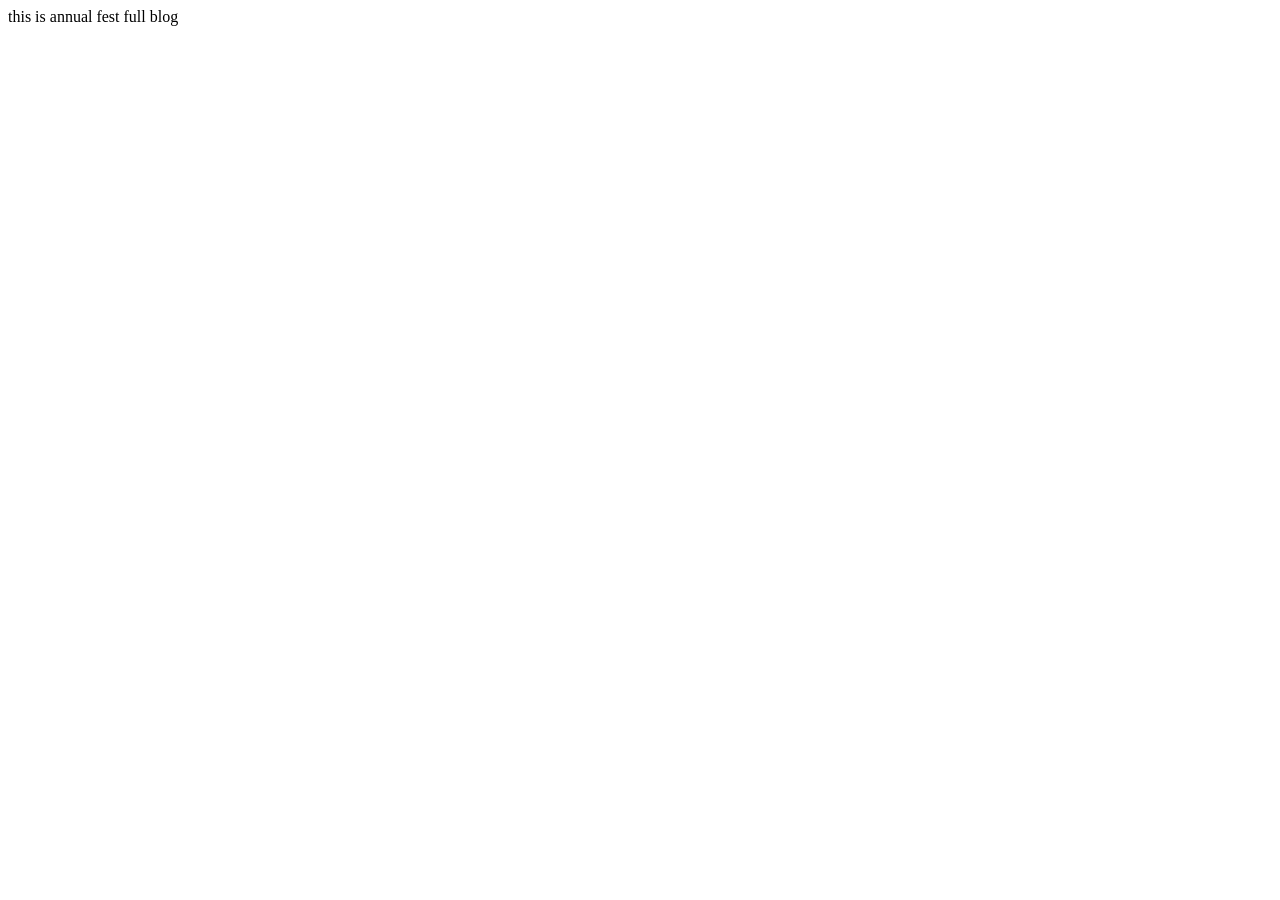
==== read/cleanliness/index.html @ 706f1eef "Add files via upload" ====
<!doctype html>
<html lang="en">
  <head>
    <meta charset="UTF-8" />
    <meta name="viewport" content="width=device-width, initial-scale=1.0" />
    <title>Document</title>
  </head>
  <body>
    this is annual fest full blog
  </body>
</html>
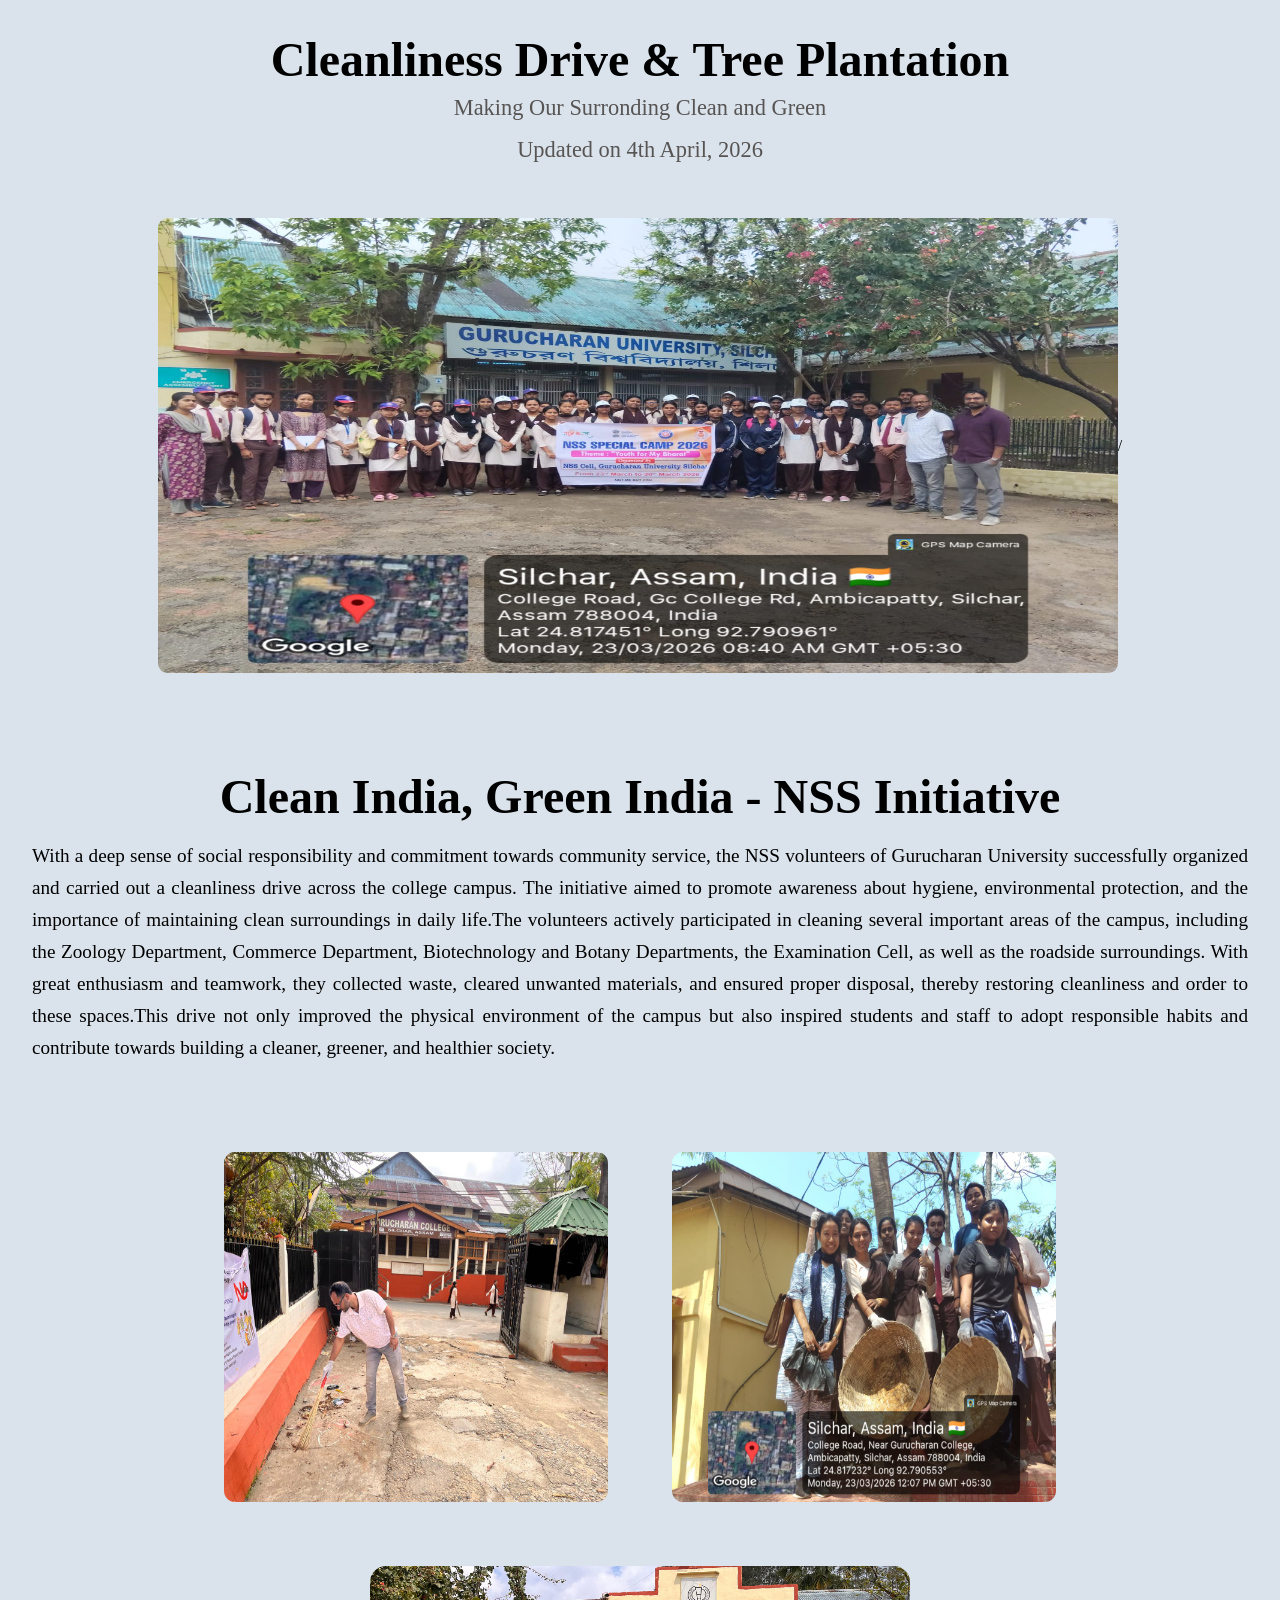
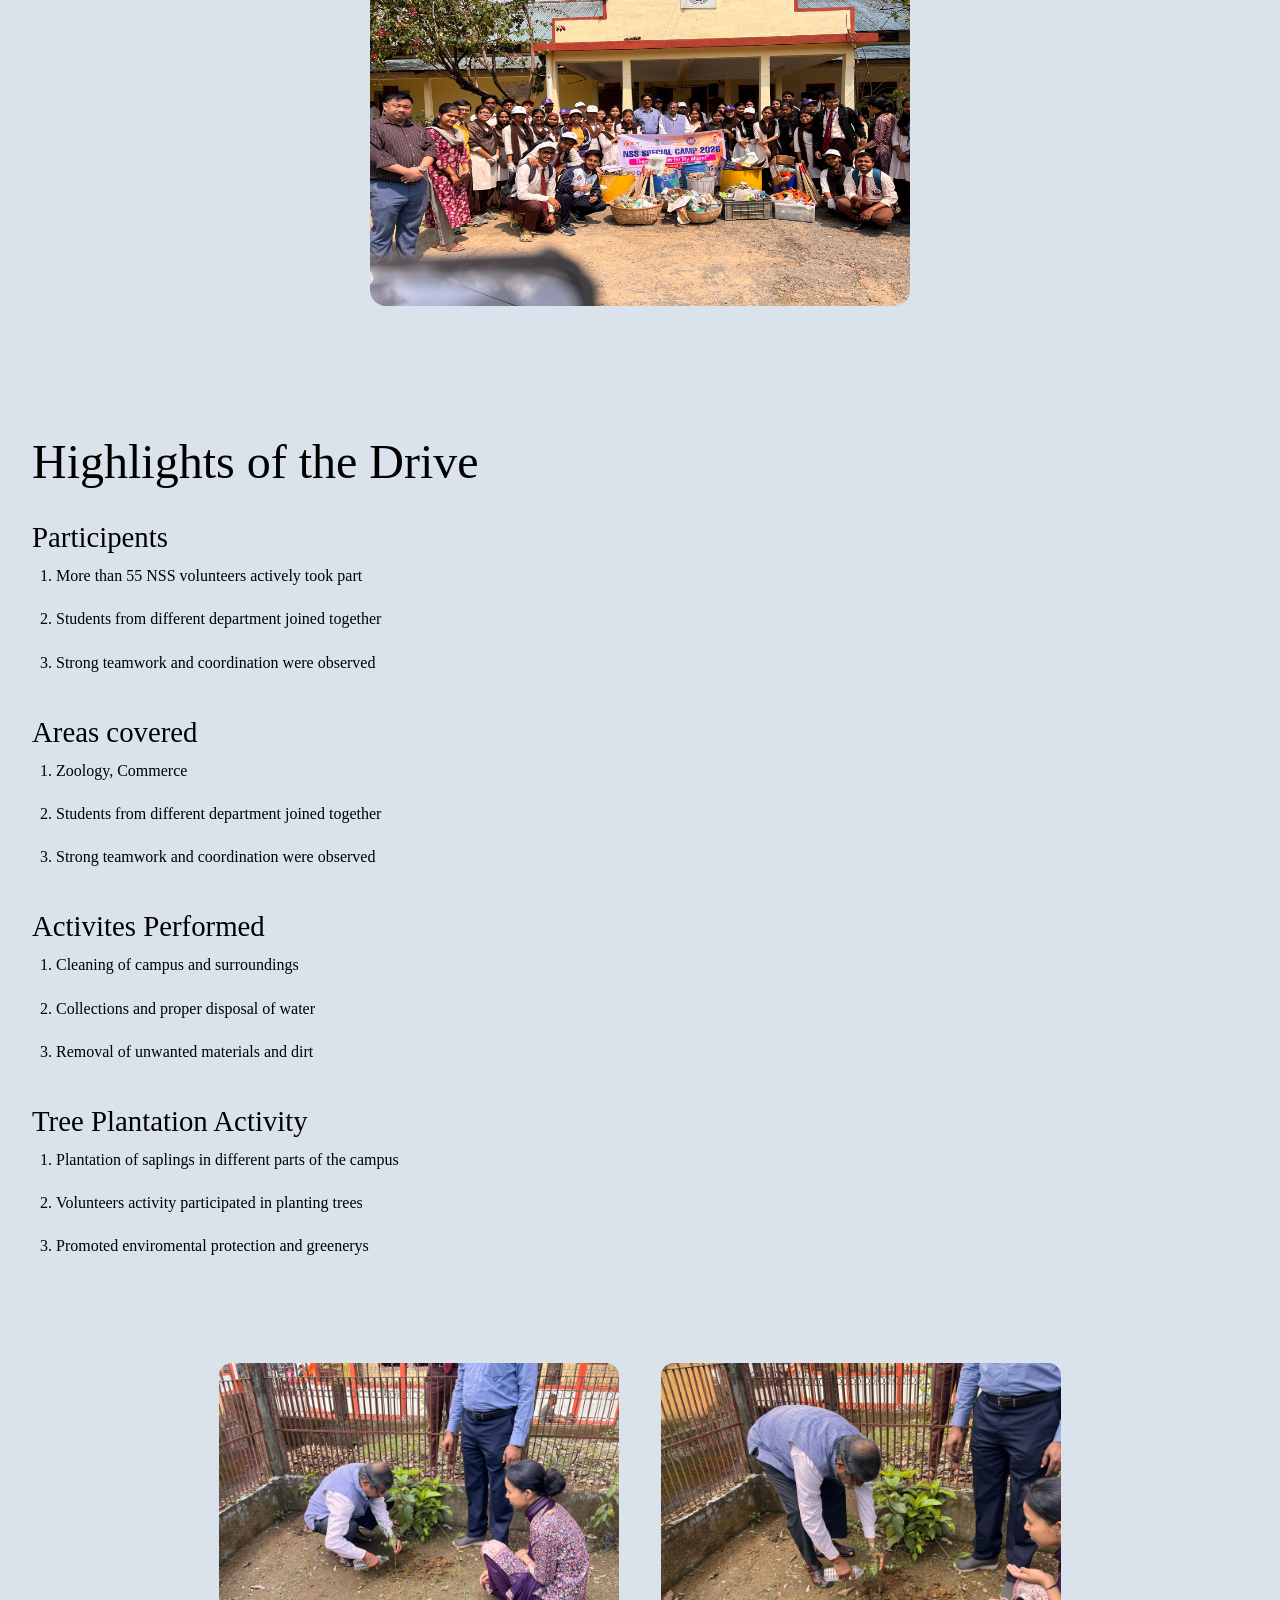
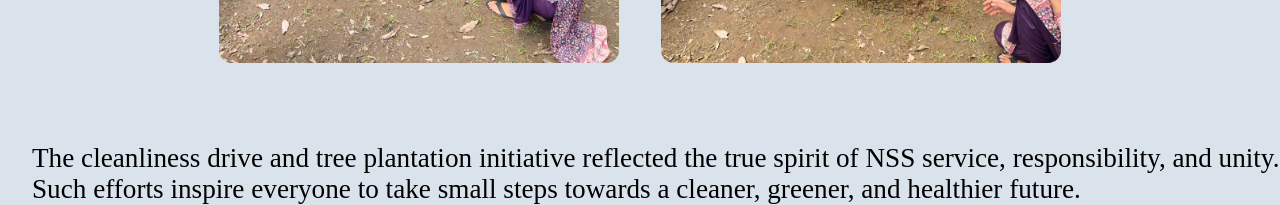
==== commit db200af9: "new update" ====
--- a/read/cleanliness/index.html
+++ b/read/cleanliness/index.html
@@ -5,7 +5,272 @@
     <meta name="viewport" content="width=device-width, initial-scale=1.0" />
     <title>Document</title>
   </head>
+  <style>
+    * {
+      margin: 0;
+      padding: 0;
+      box-sizing: border-box;
+    }
+
+    body {
+      background-color: rgb(218, 227, 235);
+      /* border: 1px solid grey;
+      margin: 2rem; */
+    }
+
+    .hadding-partof-the-blog {
+      padding-top: 2rem;
+      font-size: 2rem;
+      text-align: center;
+      font-weight: 100;
+      color: black;
+    }
+
+    .hading-part {
+      font-size: 1.4rem;
+      font-weight: 100;
+      color: rgb(87, 84, 84);
+      line-height: 2.6rem;
+    }
+
+    .main-banner {
+      display: flex;
+      justify-content: center;
+      align-items: center;
+      margin-top: 3rem;
+    }
+
+    .first-photo {
+      height: 455px;
+      width: 75%;
+      display: flex;
+      align-items: center;
+      justify-content: center;
+      border-radius: 0.6rem;
+    }
+
+    .main-section-heading {
+      padding-top: 6rem;
+      text-align: center;
+      font-size: 3rem;
+    }
+
+    .This-section-small-intro {
+      padding-top: 1rem;
+      padding-left: 2rem;
+      padding-right: 2rem;
+      line-height: 2rem;
+      font-size: 1.2rem;
+      text-align: justify;
+    }
+
+    .container-photo {
+      margin-top: 5.5rem;
+      display: flex;
+      justify-content: center;
+      align-items: center;
+      gap: 4rem;
+    }
+    .second-photo {
+      height: 350px;
+      width: 30%;
+      border-radius: 0.7rem;
+    }
+
+    .second-container {
+      margin-top: 1rem;
+      display: flex;
+      justify-content: center;
+      align-items: center;
+    }
+
+    .third-photo {
+      height: 340px;
+      width: 540px;
+      border-radius: 1rem;
+      margin-top: 3rem;
+    }
+
+    .important-points-heading {
+      font-size: 3rem;
+      font-weight: 200;
+      padding-left: 2rem;
+      padding-top: 8rem;
+    }
+
+    .import-sub-heading {
+      font-size: 1.8rem;
+      font-weight: 100;
+      padding-left: 2rem;
+      padding-top: 2rem;
+    }
+
+    .list-items-points {
+      font-size: 1rem;
+      font-weight: 100;
+      padding-left: 3.5rem;
+      line-height: 2.7rem;
+    }
+
+    .tree-plantation {
+      display: flex;
+      justify-content: center;
+      align-items: center;
+      gap: 2.6rem;
+      margin-top: 6rem;
+    }
+
+    .forth-photo-tree {
+      height: 300px;
+      width: 400px;
+      border-radius: 0.8rem;
+    }
+
+    .fifth-photos {
+      height: 300px;
+      width: 400px;
+      border-radius: 0.8rem;
+    }
+
+    .last-description {
+      padding-top: 5rem;
+      padding-left: 2rem;
+      font-size: 1.7rem;
+      font-weight: 100;
+    }
+
+    .footer {
+      background-color: antiquewhite;
+    }
+  </style>
   <body>
-    this is annual fest full blog
+    <main>
+      <section>
+        <div class="hadding-partof-the-blog">
+          <h1>Cleanliness Drive & Tree Plantation</h1>
+          <p class="hading-part">Making Our Surronding Clean and Green</p>
+          <h2 class="hading-part">Updated on 4th April, 2026</h2>
+        </div>
+      </section>
+      <section>
+        <div class="main-banner">
+          <img
+            src="photo/clean-first-photo.jpg"
+            alt="1stphoto"
+            class="first-photo"
+          />/
+        </div>
+      </section>
+
+      <section>
+        <div>
+          <h1 class="main-section-heading">
+            Clean India, Green India - NSS Initiative
+          </h1>
+          <p class="This-section-small-intro">
+            With a deep sense of social responsibility and commitment towards
+            community service, the NSS volunteers of Gurucharan University
+            successfully organized and carried out a cleanliness drive across
+            the college campus. The initiative aimed to promote awareness about
+            hygiene, environmental protection, and the importance of maintaining
+            clean surroundings in daily life.The volunteers actively
+            participated in cleaning several important areas of the campus,
+            including the Zoology Department, Commerce Department, Biotechnology
+            and Botany Departments, the Examination Cell, as well as the
+            roadside surroundings. With great enthusiasm and teamwork, they
+            collected waste, cleared unwanted materials, and ensured proper
+            disposal, thereby restoring cleanliness and order to these
+            spaces.This drive not only improved the physical environment of the
+            campus but also inspired students and staff to adopt responsible
+            habits and contribute towards building a cleaner, greener, and
+            healthier society.
+          </p>
+        </div>
+
+        <div class="container-photo">
+          <img
+            src="/read/cleanliness/photo/WhatsApp Image 2026-04-05 at 11.07.25 AM.jpeg"
+            alt="photo"
+            class="second-photo"
+          />
+          <img
+            src="/read/cleanliness/photo/newphoto.jpeg"
+            alt="photo"
+            class="second-photo"
+          />
+        </div>
+
+        <div class="second-container">
+          <img
+            src="/read/cleanliness/photo/3rdphoto.jpeg"
+            alt="photo"
+            class="third-photo"
+          />
+        </div>
+
+        <div>
+          <h1 class="important-points-heading">Highlights of the Drive</h1>
+          <h2 class="import-sub-heading">Participents</h2>
+          <ol class="list-items-points">
+            <li>More than 55 NSS volunteers actively took part</li>
+            <li>Students from different department joined together</li>
+            <li>Strong teamwork and coordination were observed</li>
+          </ol>
+        </div>
+        <div>
+          <h2 class="import-sub-heading">Areas covered</h2>
+          <ol class="list-items-points">
+            <li>Zoology, Commerce</li>
+            <li>Students from different department joined together</li>
+            <li>Strong teamwork and coordination were observed</li>
+          </ol>
+        </div>
+
+        <div>
+          <h2 class="import-sub-heading">Activites Performed</h2>
+          <ol class="list-items-points">
+            <li>Cleaning of campus and surroundings</li>
+            <li>Collections and proper disposal of water</li>
+            <li>Removal of unwanted materials and dirt</li>
+          </ol>
+        </div>
+        <div>
+          <h2 class="import-sub-heading">Tree Plantation Activity</h2>
+          <ol class="list-items-points">
+            <li>Plantation of saplings in different parts of the campus</li>
+            <li>Volunteers activity participated in planting trees</li>
+            <li>Promoted enviromental protection and greenerys</li>
+          </ol>
+        </div>
+
+        <div class="tree-plantation">
+          <img
+            src="/read/cleanliness/photo/treephoto.jpeg"
+            alt="photo"
+            class="forth-photo-tree"
+          />
+          <img
+            src="/read/cleanliness/photo/secondtreeplantphoto.jpeg"
+            alt="photo"
+            class="fifth-photos"
+          />
+        </div>
+      </section>
+
+      <section class="last-description">
+        <p>
+          The cleanliness drive and tree plantation initiative reflected the
+          true spirit of NSS service, responsibility, and unity. Such efforts
+          inspire everyone to take small steps towards a cleaner, greener, and
+          healthier future.
+        </p>
+      </section>
+    </main>
+
+    <footer>
+      <div>
+        <a href=""></a>
+      </div>
+    </footer>
   </body>
 </html>
